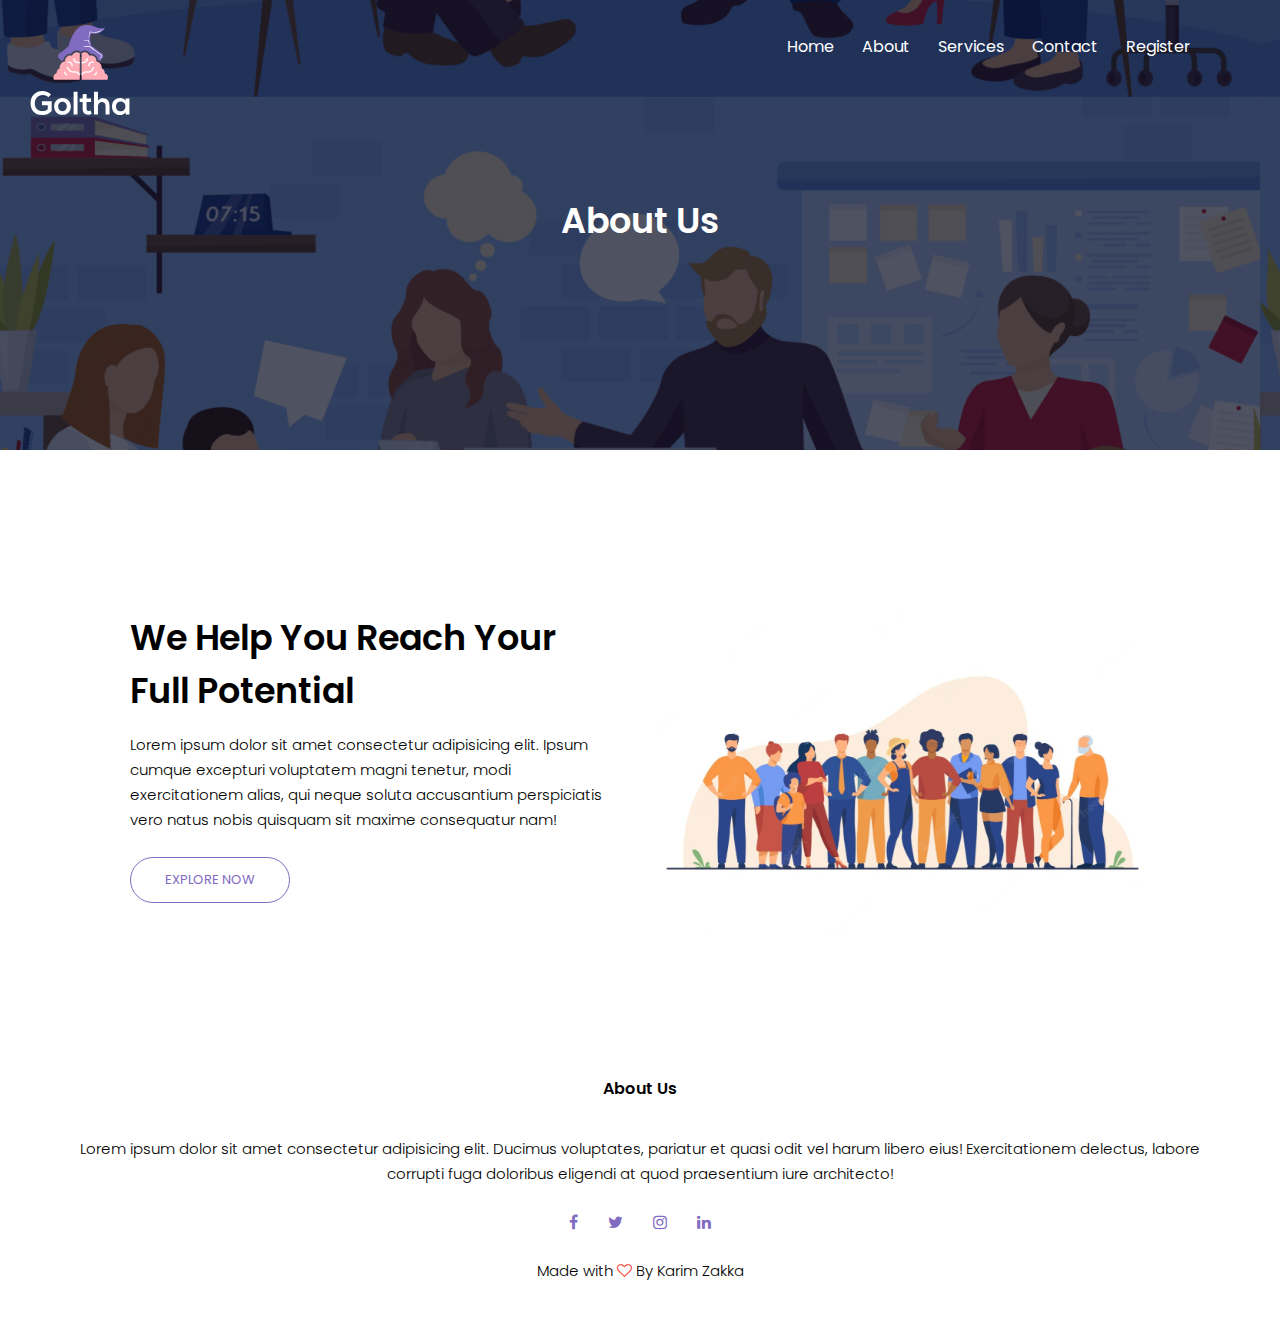
==== about.html @ 9cb74e0e ""Added all files"" ====
<!DOCTYPE html>
<html>
<head>

<title>Goltha</title>

<meta name = "viewport" content = "width=device-width, initial-scale = 1.0">
<meta charset = "UTF-8">
<meta http-equiv = "refresh" content = "600">

<link rel = "stylesheet" href = "style.css">

<link rel="preconnect" href="https://fonts.googleapis.com">
<link rel="preconnect" href="https://fonts.gstatic.com" crossorigin>
<link href="https://fonts.googleapis.com/css2?family=Poppins:
wght@100;200;300;400;600;700&display=swap" rel="stylesheet">
<!--Got the font from google fonts-->

<link rel="stylesheet" href="https:/stackpath.bootstrapcdn.com/font-awesome/4.7.0/css/font-awesome.min.css">
<!--This is a cdn (content delivery network) for font awesome.
    We are uing font awesome to get access to icons to use in @media css-->


<body>

    <section class = "subheading">
        <nav>
            <a href="index.html"><img src="golthalogo.svg" alt="This is the logo"></a>
            <div class = "navigation">
                
                <ul>
                    <li><a href="index.html">Home</a></li>
                    <li><a href="about.html">About</a></li>
                    <li><a href="">Services</a></li>
                    <li><a href="">Contact</a></li>
                    <li><a href="">Register</a></li>
                </ul>
            </div>
          
        </nav>


        <h1>About Us</h1>

    </section>

    <!-------ABOUT US CONTENT------->

    <section class="about">
        <div class="row">
            <div class="aboutcol">
                <h1>We Help You Reach Your Full Potential</h1>
                <p>
                    Lorem ipsum dolor sit amet consectetur adipisicing elit.
                    Ipsum cumque excepturi voluptatem magni tenetur, modi exercitationem
                    alias, qui neque soluta accusantium perspiciatis vero natus
                    nobis quisquam sit maxime consequatur nam!
                </p>
                <a href="" class="morebutton purplebutton">EXPLORE NOW</a>
            </div>

            <div class="aboutcol">
                <img src="aboutsecond.jpg" alt="">

            </div>

        </div>

    </section>




<!-------FOOTER-------> 
<section class="footer">
    <h4>About Us</h4>
    <p>Lorem ipsum dolor sit amet consectetur adipisicing elit. Ducimus voluptates,
        pariatur et quasi odit vel harum libero eius! Exercitationem delectus, labore<br>
        corrupti fuga doloribus eligendi at quod praesentium iure architecto!</p>
    <div class="icons">
        <i class="fa fa-facebook"></i><!--FACEBOOK icon from font awesome-->
        <a href="https://twitter.com/KarimZakka2" target="_blank"><i class="fa fa-twitter"></i></a><!--TWITTER icon from font awesome-->
        <a href="https://www.instagram.com/karim_zakka/" target="_blank"><i class="fa fa-instagram"></i></a><!--INSTAGRAM icon from font awesome-->
        <a href="https://www.linkedin.com/in/karim-zakka-022a2a1b6/" target="_blank"><i class="fa fa-linkedin"></i></a><!--LINKEDIN icon from font awesome-->
    </div>
    <p>Made with <i class="fa fa-heart-o"></i> By Karim Zakka</p>

</section>

    


    
</body>
</html>
---- style.css ----
*{
    padding: 0;
    margin: 0;
    /*Some browsers automatically add paddings and margins, so this is just to override them.*/
    font-family: 'Poppins', sans-serif;
    /*from google fonts*/
}

.heading{
    width: 100%;
    min-height: 100vh;
    background-position: center;
    background-image: linear-gradient(rgba(4,9,30,0.7), rgba(4,9,30,0.7)), url(main.jpg);/*gradient overlay*/
    background-size: cover;
    /*Completely cover the background psoition area.*/
    position: relative;
}   

nav{
    padding: 2% 6%;  /*top & bottom, and right & left paddings*/
    display: flex;
    justify-content: space-between;
    align-items: center;

}

nav img {
    width: 120px;
    position: absolute;
    top: 25px;
    left: 20px;
    /*It will be positioned relative to its ancestor element*/
 }
  .navigation{
      flex: 1; /*Will occupy all space in row*/
      text-align: right;
  }

  .navigation ul li{
      display: inline-block;
      list-style: none;
      position: relative;
      padding: 8px 12px;
  }

  .navigation ul li::after{ 
      /*'  ::after  -  pseudo-element that inserts "something" after the CONTENT of the selected elements (it will stay in the element itself)*/
      content: ""; /*generates a new empty element*/
      display: block;
      margin: auto;
      width: 0%;
      height: 2px;
      transition: 0.6s; /*animation transition/it will take 0.6 seconds to completely appear when we hover over it*/
      background-color:#f44336 ;
  }/*#B828B2*/

  .navigation ul li:hover::after{
      width: 100%; /*when we HOVER over the anchors, the previous css statement will be applied.*/
  }

  .navigation ul li a{ /*styling the anchor tag*/
      color: white;
      font-size: 16px;
      text-decoration: none; /*removes line under anchors (links)*/

  }

  .box{
      color: white;
      position: absolute;
      width: 90%;
      top: 50%;
      left: 50%;
      text-align: center;
      transform: translate(-50%, -50%);
      /*It is characterized by two dimensional vectors/How much the element moves in each direction X & Y*/
    
  }

  .box h1{
      font-size: 63px;
  }

  .box p{
      font-size: 14px;
      margin: 10px 0px 40px; /*10px from top, 0px from left & right, 40px from bottom*/
      color: white;
  }

  .morebutton{
      position: relative;
      text-decoration: none;
      display: inline-block;
      color: white;
      padding: 12px 34px;
      font-size: 13px;
      background: transparent;
      cursor: pointer; /*the cursor will be displayed when pointing on the element (pointer will indicate a link)*/
      border: 1px solid white;
      border-radius: 25px; /*rounded border (25px is the max)*/

  }

  .morebutton:hover{
      transition: 0.5s;
      border: 1px solid #816bc1;
      background-color: #816bc1;
  }


  /*-------SERVICES-------*/


  .service{
      text-align: center;
      width: 80%;
      padding-top: 100px;
      margin: auto;
  }

  h1{
      font-weight: 600;
      font-size: 35px;
  }

  p{
      color: black;
      font-weight: 300;
      font-size: 15px;
      line-height: 25px;
      padding: 10px;
      
  }

  .row{
      display: flex; /*all the div elements inside row will be in columns*/
      margin-top: 5%;
      justify-content: space-between; /*this will distribute items evenly*/
  }

  .servicecol{
      flex-basis: 30%; /*the inital length of the first item*/
      border-radius: 10px;
      margin-bottom: 5%;
      padding: 20px 13px;
      box-sizing: border-box; /*padding and height will be ALREADY INCLUDED when we specify hight and width*/
      background: #EFEAFF;
      transition: 0.5s;
      /*#fff3f3*/
  }

  h3{
      font-weight: 600;
      margin: 10px 0;
      text-align: center;
  }

  .servicecol:hover{
      box-shadow: 0px 0px 20px 0px rgba(0,0,0,0.2); /*A shadow with 20% transaparency*/
      cursor: pointer;
  }

  /*-------STAFF-------*/

  .staff{
      text-align: center;
      margin: auto;
      width: 80%;
      padding-top: 50px;
  }

  .staffcol{
      border-radius: 10px;
      flex-basis: 30%;
      position: relative;
      overflow: hidden;
      margin-bottom: 30px;
      
  }

  .staffcol img{
      width: 100%;
      display: block;
  }

  .layer{
      height: 100%;
      width: 100%;
      position: absolute;
      left: 0;
      top: 0;
      /* background-color: transparent; */
      transition: 0.5s;
  }

  .layer:hover{
    background: rgba(239,234,255, 0.7);

  }

  .layer h3{
      font-weight: 500;
      font-size: 26px;
      width: 100%;
      color: white;
      left: 50%;
      bottom: 0;
      transform: translateX(-50%); /*Center from the x-axis*/
      position: absolute;
      opacity: 0;
      transition: 0.5s;

  }

  .layer:hover h3{
      opacity: 1;
      bottom: 50%;
  }

/*-------FACILITIES-------*/

  .facilities{
      margin: auto;
      text-align: center;
      width: 80%;
      padding-top: 100px;
  }

  .facilitiescol{
      border-radius: 10%;
      flex-basis: 31%;
      text-align: left;
      margin-bottom: 5%;
  }

  .facilitiescol img{
      border-radius: 10px;
      width: 100%;

  }

  .facilitiescol p{
      padding: 0;
  }

  .facilitiescol h3{
      text-align: left;
      margin-top: 15px;
      margin-bottom: 15px;

  }

/*-------FACILITIES-------*/

  .testimonials{
    margin: auto;
    text-align: center;
    width: 80%;
    padding-top: 100px;

  }

  .testimonialscol{
      border-radius: 10px;
      flex-basis: 44%;
      margin-bottom: 5%;
      text-align: left;
      padding: 25px;
      cursor: pointer;
      display: flex;
      background: #EFEAFF;
  }

  .testimonialscol img{
      border-radius: 50%;
      margin-left: 5px;
      margin-right: 30px;
      height: 40px ;
  }

  .testimonialscol p{
      padding: 0;
  }

  .testimonialscol h3{
    text-align: left;
    margin-top: 15px;
  }

  .testimonialscol .fa{
      color: #f44336;
      /*2596be*/
  }

  /*-------CALL TO ACTION-------*/

  .call{
    width: 80%;
    margin: 100px auto;
    background-image: linear-gradient(rgba(0,0,0,0.4), rgba(0,0,0,0.4)), url(action.jpg);/*gradient overlay*/;
    background-position: center;
    text-align: center;
    background-size: cover;
    border-radius: 10px;
    padding: 100px 0;
  }

  .call h1{
      margin: 40px;  
      padding: 0;
      color: white;
  }

  /*-------CALL TO ACTION-------*/

  .footer{
      text-align: center;
       width: 100%;
       padding: 30px 0;
  }

  .footer h4{
      margin-top: 20px;
      margin-bottom: 25px;
      font-weight: 600;
  }

  .icons .fa{
      margin: 0 13px;
      padding: 18px 0;
      cursor: pointer;
      color: #816bc1;
  }
  
  .icons .fa:hover{
      color: #4D22CA; 
    }

  .fa-heart-o{
      color: #f44336;
  }


  /*-------------------------ABOUT PAGE-------------------------*/


  .subheading{
      background-image: linear-gradient(rgba(4,9,30,0.7), rgba(4,9,30,0.7)), url(aboutc.png);
      
      background-size: cover;
      background-position: bottom -500px right 20px;;
      height: 50vh;
      width: 100%;
      text-align: center;
      color: white;
    
  }

  .subheading h1{
      margin-top: 100px;
  }

  .about{
      padding-top: 80px;
      padding-bottom: 50px;
      margin: auto;
      width: 80%;
  }

  .aboutcol{
      padding: 30px 2px;
      flex-basis: 48%;
  }

  .aboutcol img{
      width: 100%;
  }

  .aboutcol h1{
      padding-top: 0;
  }

  .aboutcol p{
      padding: 15px 0 25px;
  }

  .purplebutton{
      border: 1px solid #816bc1;
      background: transparent;
      color: #816bc1;
  }

  .purplebutton:hover{
      color: white;
      transition: 0.5s;
  }
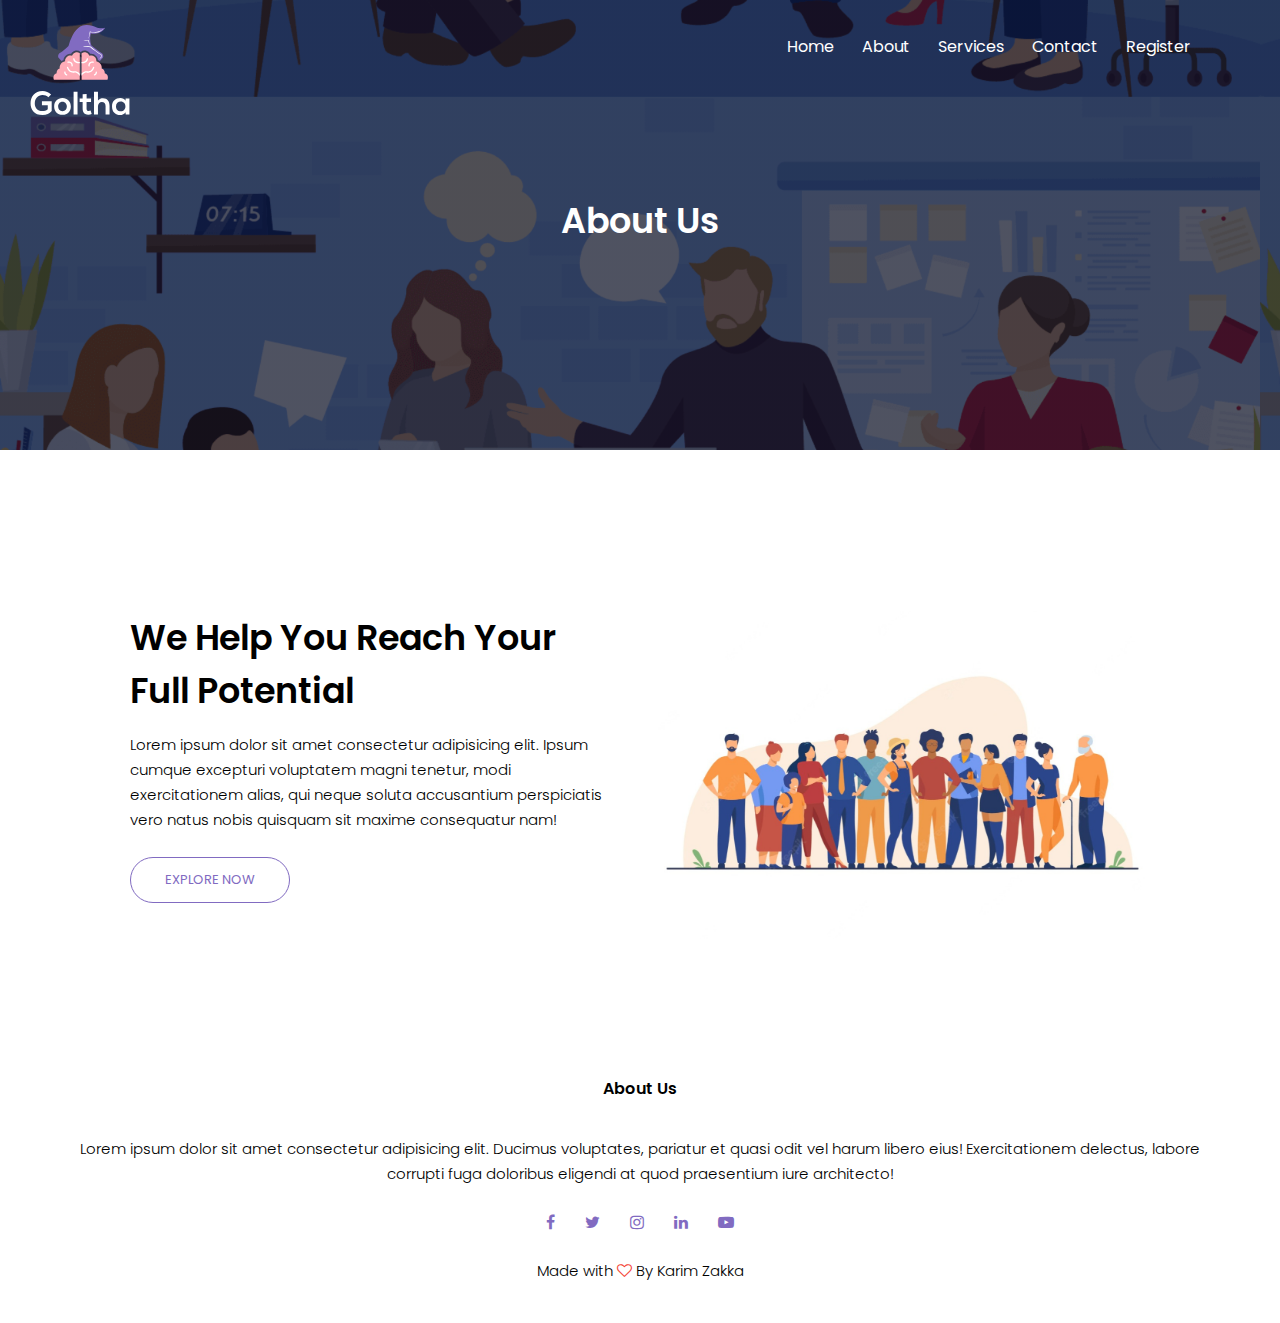
==== commit 62f6b818: "simulation form" ====
--- a/about.html
+++ b/about.html
@@ -31,7 +31,7 @@
                 <ul>
                     <li><a href="index.html">Home</a></li>
                     <li><a href="about.html">About</a></li>
-                    <li><a href="">Services</a></li>
+                    <li><a href="services.html">Services</a></li>
                     <li><a href="">Contact</a></li>
                     <li><a href="">Register</a></li>
                 </ul>
@@ -77,11 +77,12 @@
     <p>Lorem ipsum dolor sit amet consectetur adipisicing elit. Ducimus voluptates,
         pariatur et quasi odit vel harum libero eius! Exercitationem delectus, labore<br>
         corrupti fuga doloribus eligendi at quod praesentium iure architecto!</p>
-    <div class="icons">
+    <div class="socialicons">
         <i class="fa fa-facebook"></i><!--FACEBOOK icon from font awesome-->
         <a href="https://twitter.com/KarimZakka2" target="_blank"><i class="fa fa-twitter"></i></a><!--TWITTER icon from font awesome-->
         <a href="https://www.instagram.com/karim_zakka/" target="_blank"><i class="fa fa-instagram"></i></a><!--INSTAGRAM icon from font awesome-->
         <a href="https://www.linkedin.com/in/karim-zakka-022a2a1b6/" target="_blank"><i class="fa fa-linkedin"></i></a><!--LINKEDIN icon from font awesome-->
+        <a href="https://www.youtube.com/watch?v=dQw4w9WgXcQ" target="_blank"><i class="fa fa-youtube-play" aria-hidden="true"></i></a><!--YOUTUBE icon from font awesome-->
     </div>
     <p>Made with <i class="fa fa-heart-o"></i> By Karim Zakka</p>
 
--- a/style.css
+++ b/style.css
@@ -45,7 +45,7 @@
 
   .navigation ul li::after{ 
       /*'  ::after  -  pseudo-element that inserts "something" after the CONTENT of the selected elements (it will stay in the element itself)*/
-      content: ""; /*generates a new empty element*/
+      content: ""; /*generates a new empty element/ensures this gets displayed*/
       display: block;
       margin: auto;
       width: 0%;
@@ -325,14 +325,14 @@
       font-weight: 600;
   }
 
-  .icons .fa{
+  .socialicons .fa{
       margin: 0 13px;
       padding: 18px 0;
       cursor: pointer;
       color: #816bc1;
   }
   
-  .icons .fa:hover{
+  .socialicons .fa:hover{
       color: #4D22CA; 
     }
 
@@ -395,5 +395,224 @@
       transition: 0.5s;
   }
 
-  
-  +  /*-------------------------SERVICES PAGE-------------------------*/
+
+  .form{
+    padding-top: 80px;
+    padding-bottom: 50px;
+    margin: auto;
+    width: 80%;
+
+ }
+ 
+ .form h1{
+   text-align: center;
+ }
+
+ .spacea{
+     margin-left: 500px;
+     margin-top: 30px;
+ }
+
+ .spaceb{
+    margin-left: 250px;
+    margin-top: 30px;
+}
+
+
+ .form h3{
+     margin-top: 50px;
+     text-align: center;
+ }
+
+  .radio{
+      display: inline-flex; /*this makes the flex CONTAINER an inline element, while its CONTENT maintain its flex properties*/
+      align-items: center;
+      margin-right: 10px;
+      cursor: pointer;
+  }
+
+  .radioinput{
+      display: none; /*removes the radio buttons from display*/
+  }
+
+  .radiocircle{
+      width: 1.25em;
+      height: 1.25em; /*will be scaled according to .radio*/
+      padding: 2px; /*between middle circle and the edges of the radio button*/
+      border-radius: 100%;
+      border: 2px solid #d8e4e2;
+      margin-right: 10px; /*between radio component itself and text next to it*/
+      box-sizing: border-box; /*padding and height will be ALREADY INCLUDED when we specify hight and width*/
+
+  }
+
+  .radiocircle::after{
+      content: "";/*generates a new empty element/ensures this gets displayed*/
+      width: 100%;
+      height: 100%;
+      display: block; /*take up whole width and height (with the 2px padding stated beofre being accounted for*/
+      background: #816bc1;
+      border-radius: 50%;
+      transform: scale(0); /*by default, the "color" won't appear*/
+      transition: /*transform*/ 0.15s; /*goes from scale(0) to scale(10 in 0.15s when it goes from unchecked to checked*/
+
+  }
+
+  .radioinput:checked + .radiocircle::after{ /*+ : adjacent sibling combinator (it measn select next element after the first element*/
+      transform: scale(1);
+
+
+  }
+
+  /*SERVICE RESULTS:*/
+
+   /* .simulate{
+    background-image: linear-gradient(rgba(4,9,30,0.7), rgba(4,9,30,0.7)), url(formresult.png);
+    background-repeat: no-repeat;
+    background-attachment: fixed;
+    background-size: cover;
+      
+  }  */
+
+  .simulate{
+    margin: 0;
+    padding: 0;
+    background-image: linear-gradient(rgba(4,9,30,0.7), rgba(4,9,30,0.7)), url(formresult.png);/*gradient overlay*/
+    background-repeat: no-repeat;
+    background-attachment: fixed;
+    background-size: cover;
+  }
+  
+  .containers{ 
+    position: relative; /*the element is positioned relative to its normal position*/
+    margin: 240px auto;
+    width: 1200px;
+    height: 300px;
+    
+  }
+  
+  .containers .boxes{
+    position: relative;
+    float: left; 
+    width: 370px; /*calc(400px - 30px); */
+    height: 300px; /*calc(300px - 40px);*/
+    background: black; 
+    box-sizing: border-box; /*padding and height will be ALREADY INCLUDED when we specify hight and width*/
+    overflow: hidden; /*Overflow decides what to do with content when it is too big. Hidden means that the overflaw will be clipped and the rest of the contetn would be invisible*/
+    margin: 15px;
+    border-radius: 10px;
+  }
+  
+  .containers .boxes .icons{
+    position: absolute; /*positioned relative to the nearest positioned ancestor */
+    top: 0;
+    left: 0;
+    width: 100%;
+    height: 100%;
+    background: red;
+    transition: 0.5s;
+    z-index: 1;
+    /*If two elements overlap, the element that comes LAST in the markup is going to overlap when elements begin stacking.
+      The z-index property allows us to overrule this. So if we give the element a HIGHER z-index, it will overlap that previous element. */
+  }
+  
+  .containers .boxes:hover .icons{
+    top: 20px;
+    left: calc(50% - 40px); /*calc() is very useful in cases when we want to use two units (like here for example, we want 50% of the container - 40px)*/
+    width: 80px;
+    height: 80px;
+    border-radius: 50%;
+  }
+  
+  .containers .boxes .icons .fa{
+    position: absolute;
+    top: 50%;
+    left: 50%;
+    transform: translate(-50%, -50%); /*It is characterized by two dimensional vectors/How much the element moves in each direction X & Y*/
+    font-size: 80px;
+    color: white;
+    transition: 0.5s;
+  
+  }
+  
+  .containers .boxes:hover .icons .fa{
+    font-size: 40px; /*icon size*/
+    /* left: 30px; */
+
+  
+    
+  }
+  
+  .containers .boxes .contents{
+    position: absolute;
+    text-align: center;
+    top: 100%;
+    height: calc(100% - 100px); /*the 100px of the top property*/
+    padding: 20px;
+    box-sizing: border-box;
+    transition: 0.5s;
+    opacity: 0;
+    
+  }
+  
+  .containers .boxes:hover .contents{
+    top: 100px;
+    opacity: 1; /*the content's opacirty will transition from 0 to 1 when we hover and the content rises to the top*/
+  
+  }
+  
+  .containers .boxes .contents h3{
+    padding: 0;
+    margin: 0;
+    color: white;
+    font-size: 24px;
+    
+  }
+  
+  .containers .boxes .contents p{
+    padding: 0;
+    margin: 0;
+    color: white;
+    
+  }
+  
+  .containers .boxes:nth-child(1) .icons{ /*nth-child() selector:  box 1 is the first child of the parent element*/
+    background: #816bc1;
+  }
+  
+  .containers .boxes:nth-child(1){
+    background: #D7CAFB;
+    /*9C8EC3*/
+  }
+  
+  .containers .boxes:nth-child(2) .icons{ /*nth-child() selector:  box 2 is the second child of the parent element*/
+    background: #93b6fa;
+  }
+  
+  .containers .boxes:nth-child(2){
+    background: #BDD2FB;
+  }
+  
+  .containers .boxes:nth-child(3) .icons{ /*nth-child() selector:  box 3 is the third child of the parent element*/
+    background: #ffacb7;
+  }
+  
+  .containers .boxes:nth-child(3){
+    background: #FFCAD1;
+  }
+  
+  
+  
+
+
+
+
+
+
+  
+  
+
+  
+
+
